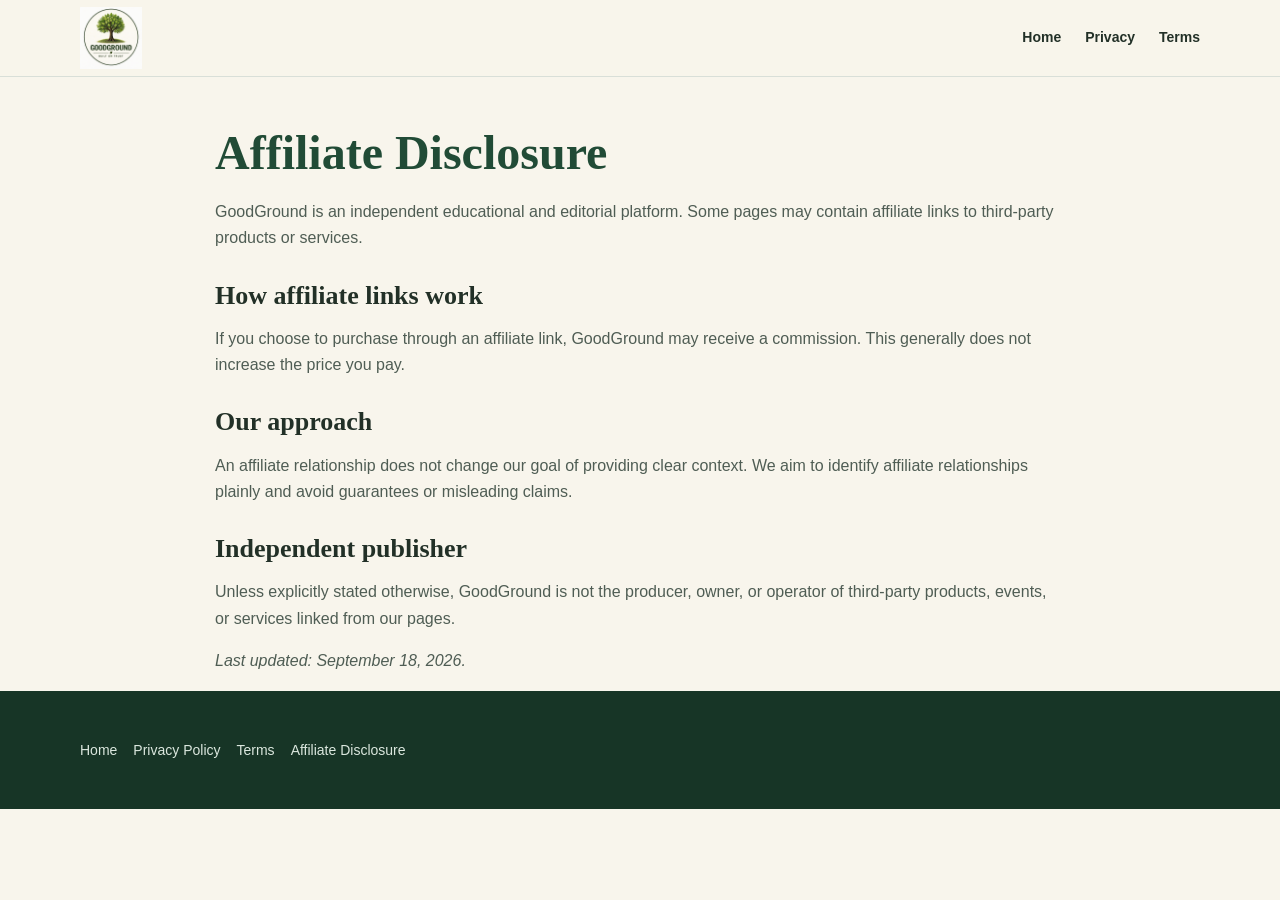
==== affiliate-disclosure.html @ 8fe496cf "Add files via upload" ====
<!doctype html><html lang="en"><head><meta charset="utf-8"><meta name="viewport" content="width=device-width,initial-scale=1"><title>Affiliate Disclosure — GoodGround</title><link rel="stylesheet" href="/styles.css"><link rel="icon" href="/goodground-logo.png"></head><body>
<header><nav class="wrap"><a class="brand" href="/"><img src="/goodground-logo.png" alt="GoodGround logo"></a><div class="links"><a href="/">Home</a><a href="/privacy.html">Privacy</a><a href="/terms.html">Terms</a></div></nav></header>
<main class="wrap legal"><h1>Affiliate Disclosure</h1>
<p>GoodGround is an independent educational and editorial platform. Some pages may contain affiliate links to third-party products or services.</p>
<h2>How affiliate links work</h2><p>If you choose to purchase through an affiliate link, GoodGround may receive a commission. This generally does not increase the price you pay.</p>
<h2>Our approach</h2><p>An affiliate relationship does not change our goal of providing clear context. We aim to identify affiliate relationships plainly and avoid guarantees or misleading claims.</p>
<h2>Independent publisher</h2><p>Unless explicitly stated otherwise, GoodGround is not the producer, owner, or operator of third-party products, events, or services linked from our pages.</p>
<p><em>Last updated: September 18, 2026.</em></p></main>
<footer><div class="wrap"><a href="/">Home</a><a href="/privacy.html">Privacy Policy</a><a href="/terms.html">Terms</a><a href="/affiliate-disclosure.html">Affiliate Disclosure</a></div></footer></body></html>
---- styles.css ----
:root{
  --green:#214b36;--green2:#2f6a4b;--cream:#f8f5ec;--ink:#223027;
  --muted:#66736a;--line:#d9dfd8;--earth:#9b7048;--white:#fff;
}
*{box-sizing:border-box}
html{scroll-behavior:smooth}
body{margin:0;font-family:Arial,Helvetica,sans-serif;color:var(--ink);background:var(--cream);line-height:1.65}
a{color:inherit}.wrap{width:min(1120px,calc(100% - 40px));margin:auto}
header{position:sticky;top:0;z-index:20;background:rgba(248,245,236,.96);border-bottom:1px solid var(--line)}
nav{min-height:76px;display:flex;align-items:center;justify-content:space-between;gap:20px}
.brand{display:flex;align-items:center;text-decoration:none;font-weight:800;letter-spacing:.02em}
.brand img{width:62px;height:62px;object-fit:contain}
.links{display:flex;gap:24px;align-items:center}.links a{text-decoration:none;font-weight:650;font-size:14px}
.hero{min-height:72vh;display:grid;place-items:center;background:linear-gradient(135deg,var(--green),#173526);color:white}
.hero .wrap{padding:90px 0}.kicker{text-transform:uppercase;letter-spacing:.18em;font-size:12px;font-weight:800;opacity:.78}
h1,h2,h3{font-family:Georgia,"Times New Roman",serif;line-height:1.08;margin:0}
h1{font-size:clamp(48px,8vw,84px);max-width:900px}.hero p{font-size:clamp(18px,2vw,23px);max-width:720px;color:#e6eee8}
.btn{display:inline-block;margin-top:22px;padding:13px 20px;border:1px solid #d9e7dc;text-decoration:none;font-weight:800}
section{padding:82px 0}.intro{font-size:22px;max-width:780px}.section-title{font-size:clamp(36px,5vw,54px);margin:10px 0 22px}
.journey{display:grid;grid-template-columns:repeat(4,1fr);gap:1px;background:var(--line);border:1px solid var(--line);margin-top:38px}
.card{background:#fff;padding:30px}.icon{font-size:34px}.card h3{font-size:24px;margin:14px 0 8px}.card p{color:var(--muted);margin:0}
.band{background:#e8eee8}.method{font-size:clamp(30px,5vw,52px);color:var(--green);max-width:950px}
.grid2{display:grid;grid-template-columns:1fr 1fr;gap:70px;align-items:start}
.topics{display:grid;grid-template-columns:1fr 1fr;gap:14px;margin-top:22px}.topic{background:white;border:1px solid var(--line);padding:18px;font-weight:800}
footer{background:#173526;color:#eef5ef;padding:46px 0}.foot{display:flex;justify-content:space-between;gap:30px;align-items:flex-start}
footer a{color:#dbe7de;text-decoration:none;margin-right:16px;font-size:14px}
.legal{max-width:850px}.legal h1{font-size:48px;color:var(--green);margin:50px 0 20px}.legal h2{font-size:26px;margin:30px 0 8px}
.legal p,.legal li{color:#4f5d54}
@media(max-width:760px){.links{display:none}.journey,.grid2,.topics{grid-template-columns:1fr}.hero .wrap{padding:72px 0}.foot{display:block}}
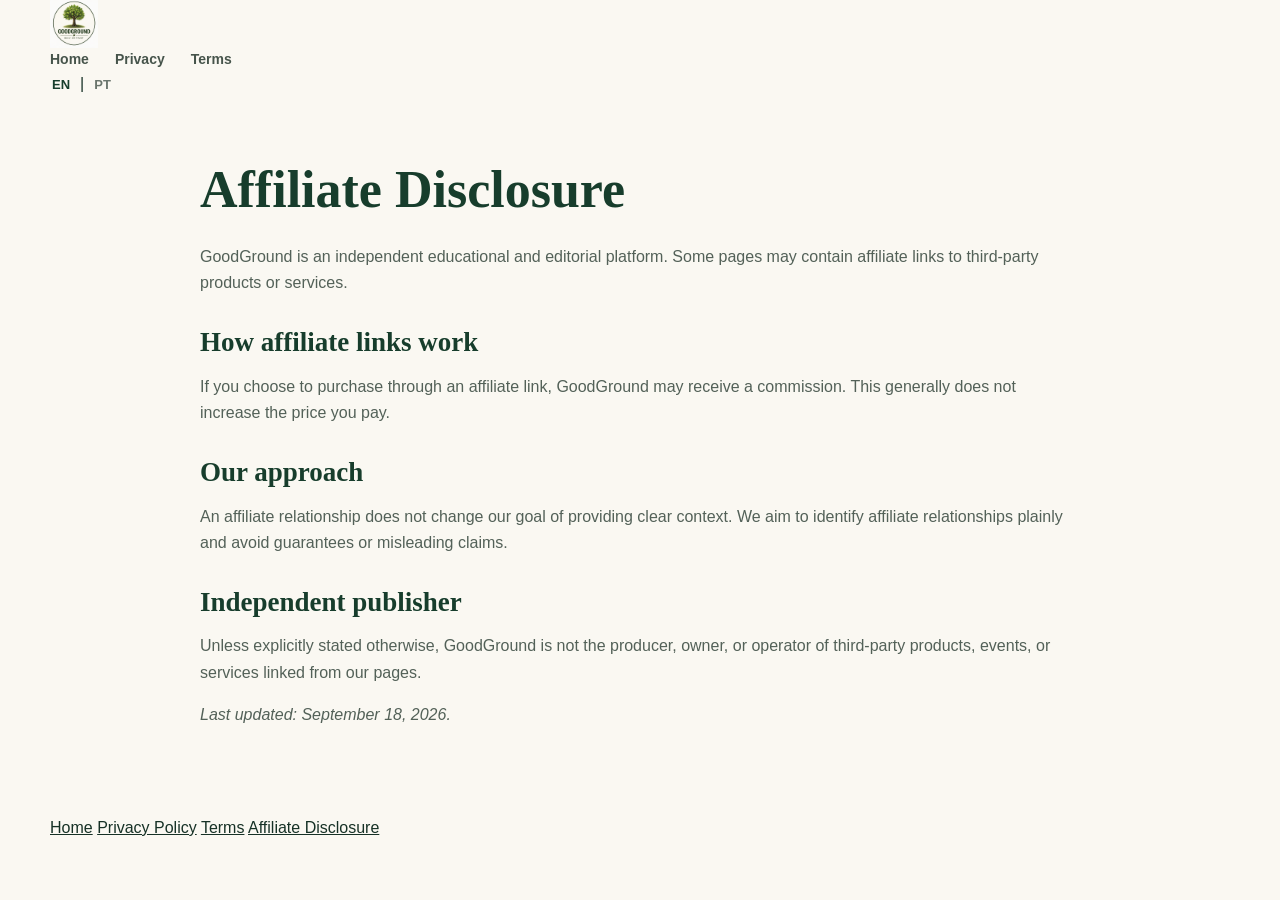
==== commit b75eb57b: "Enhance affiliate disclosure page with language support Added multilingual support with language tog" ====
--- a/affiliate-disclosure.html
+++ b/affiliate-disclosure.html
@@ -1,9 +1,276 @@
-<!doctype html><html lang="en"><head><meta charset="utf-8"><meta name="viewport" content="width=device-width,initial-scale=1"><title>Affiliate Disclosure — GoodGround</title><link rel="stylesheet" href="/styles.css"><link rel="icon" href="/goodground-logo.png"></head><body>
-<header><nav class="wrap"><a class="brand" href="/"><img src="/goodground-logo.png" alt="GoodGround logo"></a><div class="links"><a href="/">Home</a><a href="/privacy.html">Privacy</a><a href="/terms.html">Terms</a></div></nav></header>
-<main class="wrap legal"><h1>Affiliate Disclosure</h1>
-<p>GoodGround is an independent educational and editorial platform. Some pages may contain affiliate links to third-party products or services.</p>
-<h2>How affiliate links work</h2><p>If you choose to purchase through an affiliate link, GoodGround may receive a commission. This generally does not increase the price you pay.</p>
-<h2>Our approach</h2><p>An affiliate relationship does not change our goal of providing clear context. We aim to identify affiliate relationships plainly and avoid guarantees or misleading claims.</p>
-<h2>Independent publisher</h2><p>Unless explicitly stated otherwise, GoodGround is not the producer, owner, or operator of third-party products, events, or services linked from our pages.</p>
-<p><em>Last updated: September 18, 2026.</em></p></main>
-<footer><div class="wrap"><a href="/">Home</a><a href="/privacy.html">Privacy Policy</a><a href="/terms.html">Terms</a><a href="/affiliate-disclosure.html">Affiliate Disclosure</a></div></footer></body></html>+<!doctype html>
+<html lang="en">
+
+<head>
+  <meta charset="utf-8">
+  <meta name="viewport" content="width=device-width, initial-scale=1">
+
+  <title>Affiliate Disclosure — GoodGround</title>
+
+  <meta
+    id="meta-description"
+    name="description"
+    content="Read the GoodGround Affiliate Disclosure and learn how affiliate links and commissions may be used on this website.">
+
+  <link rel="stylesheet" href="/styles.css">
+  <link rel="icon" href="/goodground-logo.png">
+</head>
+
+<body>
+
+<header>
+  <nav class="wrap">
+
+    <a class="brand" href="/">
+      <img src="/goodground-logo.png" alt="GoodGround logo">
+    </a>
+
+    <div class="links">
+
+      <a
+        href="/"
+        data-en="Home"
+        data-pt="Início">
+        Home
+      </a>
+
+      <a
+        href="/privacy.html"
+        data-en="Privacy"
+        data-pt="Privacidade">
+        Privacy
+      </a>
+
+      <a
+        href="/terms.html"
+        data-en="Terms"
+        data-pt="Termos">
+        Terms
+      </a>
+
+    </div>
+
+    <div class="languages">
+
+      <button
+        type="button"
+        id="lang-en"
+        class="language-link active"
+        onclick="setLanguage('en')">
+        EN
+      </button>
+
+      <span>|</span>
+
+      <button
+        type="button"
+        id="lang-pt"
+        class="language-link"
+        onclick="setLanguage('pt')">
+        PT
+      </button>
+
+    </div>
+
+  </nav>
+</header>
+
+
+<main class="wrap legal">
+
+  <h1
+    data-en="Affiliate Disclosure"
+    data-pt="Divulgação de Afiliados">
+    Affiliate Disclosure
+  </h1>
+
+
+  <p
+    data-en="GoodGround is an independent educational and editorial platform. Some pages may contain affiliate links to third-party products or services."
+    data-pt="A GoodGround é uma plataforma independente de conteúdo educacional e editorial. Algumas páginas podem conter links de afiliados para produtos ou serviços de terceiros.">
+    GoodGround is an independent educational and editorial platform. Some pages may contain affiliate links to third-party products or services.
+  </p>
+
+
+  <h2
+    data-en="How affiliate links work"
+    data-pt="Como funcionam os links de afiliados">
+    How affiliate links work
+  </h2>
+
+  <p
+    data-en="If you choose to purchase through an affiliate link, GoodGround may receive a commission. This generally does not increase the price you pay."
+    data-pt="Se você optar por comprar por meio de um link de afiliado, a GoodGround poderá receber uma comissão. Isso geralmente não aumenta o preço que você paga.">
+    If you choose to purchase through an affiliate link, GoodGround may receive a commission. This generally does not increase the price you pay.
+  </p>
+
+
+  <h2
+    data-en="Our approach"
+    data-pt="Nossa abordagem">
+    Our approach
+  </h2>
+
+  <p
+    data-en="An affiliate relationship does not change our goal of providing clear context. We aim to identify affiliate relationships plainly and avoid guarantees or misleading claims."
+    data-pt="Uma relação de afiliado não altera nosso objetivo de fornecer informações claras e contextualizadas. Procuramos identificar as relações de afiliados de forma transparente e evitar garantias ou alegações enganosas.">
+    An affiliate relationship does not change our goal of providing clear context. We aim to identify affiliate relationships plainly and avoid guarantees or misleading claims.
+  </p>
+
+
+  <h2
+    data-en="Independent publisher"
+    data-pt="Publicação independente">
+    Independent publisher
+  </h2>
+
+  <p
+    data-en="Unless explicitly stated otherwise, GoodGround is not the producer, owner, or operator of third-party products, events, or services linked from our pages."
+    data-pt="Salvo quando declarado explicitamente de outra forma, a GoodGround não é produtora, proprietária ou operadora de produtos, eventos ou serviços de terceiros vinculados às nossas páginas.">
+    Unless explicitly stated otherwise, GoodGround is not the producer, owner, or operator of third-party products, events, or services linked from our pages.
+  </p>
+
+
+  <p>
+    <em
+      data-en="Last updated: September 18, 2026."
+      data-pt="Última atualização: 18 de setembro de 2026.">
+      Last updated: September 18, 2026.
+    </em>
+  </p>
+
+</main>
+
+
+<footer>
+
+  <div class="wrap">
+
+    <a
+      href="/"
+      data-en="Home"
+      data-pt="Início">
+      Home
+    </a>
+
+    <a
+      href="/privacy.html"
+      data-en="Privacy Policy"
+      data-pt="Política de Privacidade">
+      Privacy Policy
+    </a>
+
+    <a
+      href="/terms.html"
+      data-en="Terms"
+      data-pt="Termos">
+      Terms
+    </a>
+
+    <a
+      href="/affiliate-disclosure.html"
+      data-en="Affiliate Disclosure"
+      data-pt="Divulgação de Afiliados">
+      Affiliate Disclosure
+    </a>
+
+  </div>
+
+</footer>
+
+
+<script>
+
+function setLanguage(language) {
+
+  const elements =
+    document.querySelectorAll('[data-en][data-pt]');
+
+
+  elements.forEach(function(element) {
+
+    if (language === 'pt') {
+
+      element.textContent =
+        element.getAttribute('data-pt');
+
+    } else {
+
+      element.textContent =
+        element.getAttribute('data-en');
+
+    }
+
+  });
+
+
+  document.documentElement.lang = language;
+
+
+  document
+    .getElementById('lang-en')
+    .classList.toggle(
+      'active',
+      language === 'en'
+    );
+
+
+  document
+    .getElementById('lang-pt')
+    .classList.toggle(
+      'active',
+      language === 'pt'
+    );
+
+
+  if (language === 'pt') {
+
+    document.title =
+      'Divulgação de Afiliados — GoodGround';
+
+    document
+      .getElementById('meta-description')
+      .setAttribute(
+        'content',
+        'Leia a Divulgação de Afiliados da GoodGround e entenda como links de afiliados e comissões podem ser utilizados neste site.'
+      );
+
+  } else {
+
+    document.title =
+      'Affiliate Disclosure — GoodGround';
+
+    document
+      .getElementById('meta-description')
+      .setAttribute(
+        'content',
+        'Read the GoodGround Affiliate Disclosure and learn how affiliate links and commissions may be used on this website.'
+      );
+
+  }
+
+
+  localStorage.setItem(
+    'goodground-language',
+    language
+  );
+
+}
+
+
+document.addEventListener(
+  'DOMContentLoaded',
+  function() {
+
+    const savedLanguage =
+      localStorage.getItem('goodground-language') || 'en';
+
+    setLanguage(savedLanguage);
+
+  }
+);
+
+</script>
+
+</body>
+</html>
--- a/styles.css
+++ b/styles.css
@@ -1,30 +1,852 @@
-
 :root{
-  --green:#214b36;--green2:#2f6a4b;--cream:#f8f5ec;--ink:#223027;
-  --muted:#66736a;--line:#d9dfd8;--earth:#9b7048;--white:#fff;
-}
-*{box-sizing:border-box}
-html{scroll-behavior:smooth}
-body{margin:0;font-family:Arial,Helvetica,sans-serif;color:var(--ink);background:var(--cream);line-height:1.65}
-a{color:inherit}.wrap{width:min(1120px,calc(100% - 40px));margin:auto}
-header{position:sticky;top:0;z-index:20;background:rgba(248,245,236,.96);border-bottom:1px solid var(--line)}
-nav{min-height:76px;display:flex;align-items:center;justify-content:space-between;gap:20px}
-.brand{display:flex;align-items:center;text-decoration:none;font-weight:800;letter-spacing:.02em}
-.brand img{width:62px;height:62px;object-fit:contain}
-.links{display:flex;gap:24px;align-items:center}.links a{text-decoration:none;font-weight:650;font-size:14px}
-.hero{min-height:72vh;display:grid;place-items:center;background:linear-gradient(135deg,var(--green),#173526);color:white}
-.hero .wrap{padding:90px 0}.kicker{text-transform:uppercase;letter-spacing:.18em;font-size:12px;font-weight:800;opacity:.78}
-h1,h2,h3{font-family:Georgia,"Times New Roman",serif;line-height:1.08;margin:0}
-h1{font-size:clamp(48px,8vw,84px);max-width:900px}.hero p{font-size:clamp(18px,2vw,23px);max-width:720px;color:#e6eee8}
-.btn{display:inline-block;margin-top:22px;padding:13px 20px;border:1px solid #d9e7dc;text-decoration:none;font-weight:800}
-section{padding:82px 0}.intro{font-size:22px;max-width:780px}.section-title{font-size:clamp(36px,5vw,54px);margin:10px 0 22px}
-.journey{display:grid;grid-template-columns:repeat(4,1fr);gap:1px;background:var(--line);border:1px solid var(--line);margin-top:38px}
-.card{background:#fff;padding:30px}.icon{font-size:34px}.card h3{font-size:24px;margin:14px 0 8px}.card p{color:var(--muted);margin:0}
-.band{background:#e8eee8}.method{font-size:clamp(30px,5vw,52px);color:var(--green);max-width:950px}
-.grid2{display:grid;grid-template-columns:1fr 1fr;gap:70px;align-items:start}
-.topics{display:grid;grid-template-columns:1fr 1fr;gap:14px;margin-top:22px}.topic{background:white;border:1px solid var(--line);padding:18px;font-weight:800}
-footer{background:#173526;color:#eef5ef;padding:46px 0}.foot{display:flex;justify-content:space-between;gap:30px;align-items:flex-start}
-footer a{color:#dbe7de;text-decoration:none;margin-right:16px;font-size:14px}
-.legal{max-width:850px}.legal h1{font-size:48px;color:var(--green);margin:50px 0 20px}.legal h2{font-size:26px;margin:30px 0 8px}
-.legal p,.legal li{color:#4f5d54}
-@media(max-width:760px){.links{display:none}.journey,.grid2,.topics{grid-template-columns:1fr}.hero .wrap{padding:72px 0}.foot{display:block}}
+  --green:#173d2c;
+  --green2:#20553c;
+  --green3:#2d6b4b;
+  --cream:#faf8f2;
+  --cream2:#f4f1e8;
+  --white:#ffffff;
+  --ink:#163126;
+  --text:#4f5e55;
+  --muted:#748079;
+  --line:#deddd5;
+  --shadow:0 18px 45px rgba(24,55,39,.08);
+}
+
+*{
+  box-sizing:border-box;
+}
+
+html{
+  scroll-behavior:smooth;
+}
+
+body{
+  margin:0;
+  font-family:Arial,Helvetica,sans-serif;
+  color:var(--ink);
+  background:var(--cream);
+  line-height:1.65;
+}
+
+img{
+  max-width:100%;
+  display:block;
+}
+
+a{
+  color:inherit;
+}
+
+button,
+input,
+textarea{
+  font:inherit;
+}
+
+.wrap{
+  width:min(1180px,calc(100% - 48px));
+  margin:auto;
+}
+
+
+/* HEADER */
+
+.site-header{
+  position:sticky;
+  top:0;
+  z-index:100;
+  background:rgba(250,248,242,.97);
+  backdrop-filter:blur(12px);
+  border-bottom:1px solid rgba(23,61,44,.09);
+}
+
+.nav{
+  min-height:92px;
+  display:flex;
+  align-items:center;
+  gap:28px;
+}
+
+.brand{
+  display:flex;
+  align-items:center;
+  gap:12px;
+  text-decoration:none;
+}
+
+.brand img{
+  width:48px;
+  height:48px;
+  object-fit:contain;
+}
+
+.brand-text{
+  display:flex;
+  flex-direction:column;
+  line-height:1.1;
+}
+
+.brand-text strong{
+  font-family:Georgia,"Times New Roman",serif;
+  font-size:22px;
+  letter-spacing:.08em;
+  color:var(--green);
+}
+
+.brand-text span{
+  margin-top:6px;
+  font-size:9px;
+  font-weight:700;
+  letter-spacing:.28em;
+  color:#6b756e;
+}
+
+.links{
+  display:flex;
+  align-items:center;
+  gap:26px;
+  margin-left:auto;
+}
+
+.links a{
+  text-decoration:none;
+  font-size:14px;
+  font-weight:600;
+  color:#46544b;
+}
+
+.links a:hover{
+  color:var(--green3);
+}
+
+.languages{
+  display:flex;
+  align-items:center;
+  gap:8px;
+}
+
+.language-link{
+  appearance:none;
+  border:0;
+  background:transparent;
+  padding:2px;
+  cursor:pointer;
+  color:#6a756d;
+  font-weight:700;
+  font-size:13px;
+}
+
+.language-link.active{
+  color:var(--green);
+}
+
+.language-link:hover{
+  color:var(--green3);
+}
+
+
+/* HERO */
+
+.hero{
+  position:relative;
+  min-height:665px;
+  display:flex;
+  align-items:center;
+  overflow:hidden;
+  background:
+    radial-gradient(circle at 73% 43%,rgba(72,110,84,.16),transparent 27%),
+    linear-gradient(110deg,#fcfaf4 0%,#f8f5ed 48%,#efede5 100%);
+}
+
+.hero::after{
+  content:"";
+  position:absolute;
+  right:-7%;
+  bottom:-42%;
+  width:750px;
+  height:750px;
+  border-radius:50%;
+  background:radial-gradient(
+    circle,
+    rgba(34,78,54,.14) 0%,
+    rgba(34,78,54,.07) 35%,
+    transparent 68%
+  );
+}
+
+.hero-overlay{
+  position:absolute;
+  inset:0;
+  pointer-events:none;
+}
+
+.hero-content{
+  position:relative;
+  z-index:2;
+  padding:100px 0;
+}
+
+.kicker,
+.eyebrow{
+  display:inline-block;
+  text-transform:uppercase;
+  letter-spacing:.23em;
+  font-size:11px;
+  font-weight:800;
+  color:var(--green3);
+}
+
+.kicker{
+  padding:9px 16px;
+  border:1px solid #ccd6cf;
+  border-radius:999px;
+  background:rgba(255,255,255,.58);
+  margin-bottom:28px;
+}
+
+h1,
+h2,
+h3{
+  font-family:Georgia,"Times New Roman",serif;
+  line-height:1.08;
+  margin:0;
+}
+
+.hero h1{
+  max-width:820px;
+  font-size:clamp(58px,7vw,92px);
+  font-weight:600;
+  letter-spacing:-.035em;
+  color:var(--green);
+}
+
+.hero-text{
+  max-width:710px;
+  margin:28px 0 0;
+  font-size:19px;
+  line-height:1.75;
+  color:var(--text);
+}
+
+.hero-actions{
+  display:flex;
+  gap:16px;
+  flex-wrap:wrap;
+  margin-top:34px;
+}
+
+
+/* BUTTONS */
+
+.btn{
+  display:inline-flex;
+  align-items:center;
+  justify-content:center;
+  min-height:50px;
+  padding:12px 26px;
+  border-radius:999px;
+  border:0;
+  text-decoration:none;
+  font-weight:700;
+  font-size:14px;
+  cursor:pointer;
+  transition:.2s ease;
+}
+
+.btn-primary{
+  background:var(--green2);
+  color:white;
+}
+
+.btn-primary:hover{
+  background:var(--green);
+  transform:translateY(-1px);
+}
+
+.btn-secondary{
+  background:rgba(255,255,255,.7);
+  border:1px solid #cfd7d1;
+  color:var(--green);
+}
+
+.btn-secondary:hover{
+  background:#fff;
+}
+
+
+/* GENERAL */
+
+.section{
+  padding:100px 0;
+}
+
+.section-title{
+  margin-top:13px;
+  font-size:clamp(40px,5vw,64px);
+  color:var(--green);
+  letter-spacing:-.025em;
+}
+
+.section-intro{
+  max-width:760px;
+  margin:22px 0 0;
+  font-size:19px;
+  color:var(--text);
+}
+
+.content-grid{
+  display:grid;
+  grid-template-columns:1fr 1fr;
+  gap:90px;
+  align-items:start;
+  margin-top:28px;
+}
+
+.content-grid h2{
+  font-size:clamp(42px,5vw,64px);
+  color:var(--green);
+  letter-spacing:-.025em;
+}
+
+.content-grid p{
+  margin-top:0;
+  margin-bottom:20px;
+  font-size:18px;
+  color:var(--text);
+}
+
+.soft-background{
+  background:var(--cream2);
+}
+
+
+/* CARDS */
+
+.cards{
+  display:grid;
+  grid-template-columns:repeat(3,1fr);
+  gap:24px;
+  margin-top:48px;
+}
+
+.card{
+  min-height:275px;
+  padding:32px;
+  background:#fff;
+  border:1px solid #e0e3dd;
+  border-radius:18px;
+  transition:.2s ease;
+}
+
+.card:hover{
+  transform:translateY(-4px);
+  box-shadow:var(--shadow);
+}
+
+.card-icon{
+  width:46px;
+  height:46px;
+  display:flex;
+  align-items:center;
+  justify-content:center;
+  border-radius:50%;
+  background:#edf2ed;
+  color:var(--green);
+  font-size:12px;
+  font-weight:800;
+}
+
+.card h3{
+  margin:25px 0 13px;
+  font-size:27px;
+  color:var(--green);
+}
+
+.card p{
+  margin:0;
+  color:var(--text);
+}
+
+.text-link{
+  display:inline-block;
+  margin-top:12px;
+  color:var(--green3);
+  text-decoration:none;
+  font-weight:700;
+}
+
+.text-link:hover{
+  text-decoration:underline;
+}
+
+
+/* DARK SECTION */
+
+.dark-section{
+  background:var(--green);
+  color:#fff;
+}
+
+.light{
+  color:#fff;
+}
+
+.light-muted{
+  color:#d8e1da;
+}
+
+
+/* GET IN TOUCH */
+
+.contact-cta{
+  background:var(--cream);
+  padding:105px 0;
+  text-align:center;
+}
+
+.contact-cta-inner{
+  max-width:820px;
+}
+
+.contact-tree{
+  font-size:35px;
+  margin-bottom:24px;
+}
+
+.contact-cta h2{
+  max-width:760px;
+  margin:0 auto;
+  color:var(--green);
+  font-size:clamp(34px,4.4vw,52px);
+  letter-spacing:-.02em;
+}
+
+.contact-cta p{
+  margin:20px 0 28px;
+  color:var(--text);
+  font-size:17px;
+}
+
+
+/* CONTACT */
+
+#contact{
+  scroll-margin-top:110px;
+}
+
+.contact-section{
+  background:var(--cream);
+  border-top:1px solid #ebe7dc;
+}
+
+.contact-layout{
+  display:grid;
+  grid-template-columns:.9fr 1.1fr;
+  gap:65px;
+  align-items:start;
+}
+
+.contact-info{
+  padding-top:8px;
+}
+
+.contact-info h2{
+  margin:12px 0 20px;
+  max-width:460px;
+  color:var(--green);
+  font-size:clamp(46px,5vw,67px);
+  letter-spacing:-.025em;
+}
+
+.contact-info > p{
+  max-width:500px;
+  margin:0 0 34px;
+  color:var(--text);
+  font-size:17px;
+}
+
+.contact-method{
+  margin-top:28px;
+  padding:25px 26px;
+  border:1px solid #dddcd4;
+  border-radius:18px;
+  background:#fff;
+}
+
+.contact-method-label{
+  display:block;
+  margin-bottom:8px;
+  color:#758179;
+  font-size:11px;
+  font-weight:800;
+  letter-spacing:.22em;
+}
+
+.contact-method-link{
+  display:inline-block;
+  color:var(--green);
+  font-family:Georgia,"Times New Roman",serif;
+  font-size:22px;
+  font-weight:700;
+  text-decoration:none;
+}
+
+.contact-method-link:hover{
+  text-decoration:underline;
+}
+
+.contact-social-text{
+  margin-top:18px;
+  color:var(--muted);
+  font-size:14px;
+}
+
+
+/* FORM */
+
+.contact-form-card{
+  position:relative;
+  padding:40px;
+  background:#fff;
+  border:1px solid #dddcd4;
+  border-radius:24px;
+  box-shadow:0 5px 20px rgba(20,50,35,.025);
+}
+
+.form-row{
+  display:grid;
+  grid-template-columns:1fr 1fr;
+  gap:20px;
+}
+
+.form-group{
+  display:flex;
+  flex-direction:column;
+  gap:8px;
+  margin-bottom:20px;
+}
+
+.form-group label{
+  color:var(--ink);
+  font-size:14px;
+  font-weight:700;
+}
+
+.form-group input,
+.form-group textarea{
+  width:100%;
+  border:1px solid #dddcd4;
+  border-radius:14px;
+  background:#fff;
+  color:var(--ink);
+  outline:none;
+  font-size:15px;
+}
+
+.form-group input{
+  height:50px;
+  padding:0 16px;
+}
+
+.form-group textarea{
+  min-height:155px;
+  padding:15px 16px;
+  resize:vertical;
+}
+
+.form-group input:focus,
+.form-group textarea:focus{
+  border-color:#7b9b88;
+  box-shadow:0 0 0 3px rgba(33,79,56,.08);
+}
+
+.form-submit{
+  min-width:190px;
+  margin-top:3px;
+}
+
+.form-privacy{
+  margin:16px 0 0;
+  color:var(--muted);
+  font-size:12px;
+}
+
+.form-privacy a{
+  color:var(--green);
+  font-weight:700;
+}
+
+
+/* FOOTER */
+
+.footer{
+  background:var(--cream2);
+  color:var(--text);
+  border-top:1px solid #e3e0d7;
+  padding:58px 0 28px;
+}
+
+.footer-main{
+  display:grid;
+  grid-template-columns:1.5fr .8fr .9fr .9fr;
+  gap:60px;
+}
+
+.footer-column{
+  display:flex;
+  flex-direction:column;
+  align-items:flex-start;
+}
+
+.footer-column h4{
+  margin:0 0 20px;
+  color:#617069;
+  font-size:11px;
+  letter-spacing:.23em;
+}
+
+.footer-column > a{
+  margin-bottom:11px;
+  color:#637169;
+  text-decoration:none;
+  font-size:14px;
+}
+
+.footer-column > a:hover{
+  color:var(--green);
+}
+
+.footer-about p{
+  max-width:315px;
+  margin:22px 0 12px;
+  font-size:14px;
+  line-height:1.7;
+}
+
+.footer-brand{
+  display:flex;
+  align-items:center;
+  gap:12px;
+}
+
+.footer-brand img{
+  width:48px;
+  height:48px;
+  object-fit:contain;
+}
+
+.footer-brand div{
+  display:flex;
+  flex-direction:column;
+}
+
+.footer-brand strong{
+  color:var(--green);
+  font-family:Georgia,"Times New Roman",serif;
+  font-size:20px;
+  letter-spacing:.08em;
+}
+
+.footer-brand span{
+  margin-top:5px;
+  color:#77837b;
+  font-size:9px;
+  letter-spacing:.25em;
+}
+
+.social-icons{
+  display:flex;
+  gap:12px;
+  margin-bottom:15px;
+}
+
+.social-icon{
+  width:42px;
+  height:42px;
+  display:flex;
+  align-items:center;
+  justify-content:center;
+  border-radius:50%;
+  border:1px solid #dddcd4;
+  background:#fff;
+  color:#617069;
+  text-decoration:none;
+}
+
+.social-icon:hover{
+  color:var(--green);
+  border-color:#aebcb2;
+}
+
+.footer-connect p{
+  max-width:210px;
+  margin:0;
+  color:#78837c;
+  font-size:13px;
+}
+
+.footer-bottom{
+  margin-top:48px;
+  padding-top:24px;
+  border-top:1px solid #dedbd2;
+  color:#77827b;
+  font-size:12px;
+}
+
+.footer-bottom p{
+  margin:0 0 10px;
+}
+
+
+/* LEGAL PAGES */
+
+.legal{
+  max-width:880px;
+  padding-bottom:70px;
+}
+
+.legal h1{
+  margin:65px 0 25px;
+  font-size:52px;
+  color:var(--green);
+}
+
+.legal h2{
+  margin:32px 0 10px;
+  font-size:27px;
+  color:var(--green);
+}
+
+.legal p,
+.legal li{
+  color:#536158;
+}
+
+
+/* TABLET */
+
+@media(max-width:1000px){
+
+  .links{
+    gap:15px;
+  }
+
+  .links a{
+    font-size:12px;
+  }
+
+  .content-grid{
+    gap:50px;
+  }
+
+  .cards{
+    grid-template-columns:1fr 1fr;
+  }
+
+  .contact-layout{
+    gap:35px;
+  }
+
+  .footer-main{
+    grid-template-columns:1fr 1fr;
+  }
+
+}
+
+
+/* MOBILE */
+
+@media(max-width:760px){
+
+  .wrap{
+    width:min(100% - 30px,1180px);
+  }
+
+  .site-header{
+    position:relative;
+  }
+
+  .nav{
+    min-height:auto;
+    padding:17px 0;
+    flex-wrap:wrap;
+  }
+
+  .brand img{
+    width:42px;
+    height:42px;
+  }
+
+  .brand-text strong{
+    font-size:18px;
+  }
+
+  .languages{
+    margin-left:auto;
+  }
+
+  .links{
+    width:100%;
+    order:3;
+    overflow-x:auto;
+    justify-content:flex-start;
+    padding:12px 0 3px;
+  }
+
+  .links a{
+    white-space:nowrap;
+    font-size:13px;
+  }
+
+  .hero{
+    min-height:610px;
+  }
+
+  .hero-content{
+    padding:75px 0;
+  }
+
+  .hero h1{
+    font-size:clamp(48px,14vw,67px);
+  }
+
+  .hero-text{
+    font-size:17px;
+  }
+
+  .section{
+    padding:72px 0;
+  }
+
+  .content-grid,
+  .contact-layout{
+    grid-template-columns:1fr;
+  }
+
+  .cards{
+    grid-template-columns:1fr;
+  }
+
+  .contact-cta{
+    padding:80px 0;
+  }
+
+  .contact-info h2{
+    font-size:48px;
+  }
+
+  .contact-form-card{
+    padding:26px 20px;
+  }
+
+  .form-row{
+    grid-template-columns:1fr;
+    gap:0;
+  }
+
+  .footer-main{
+    grid-template-columns:1fr;
+    gap:38px;
+  }
+
+}
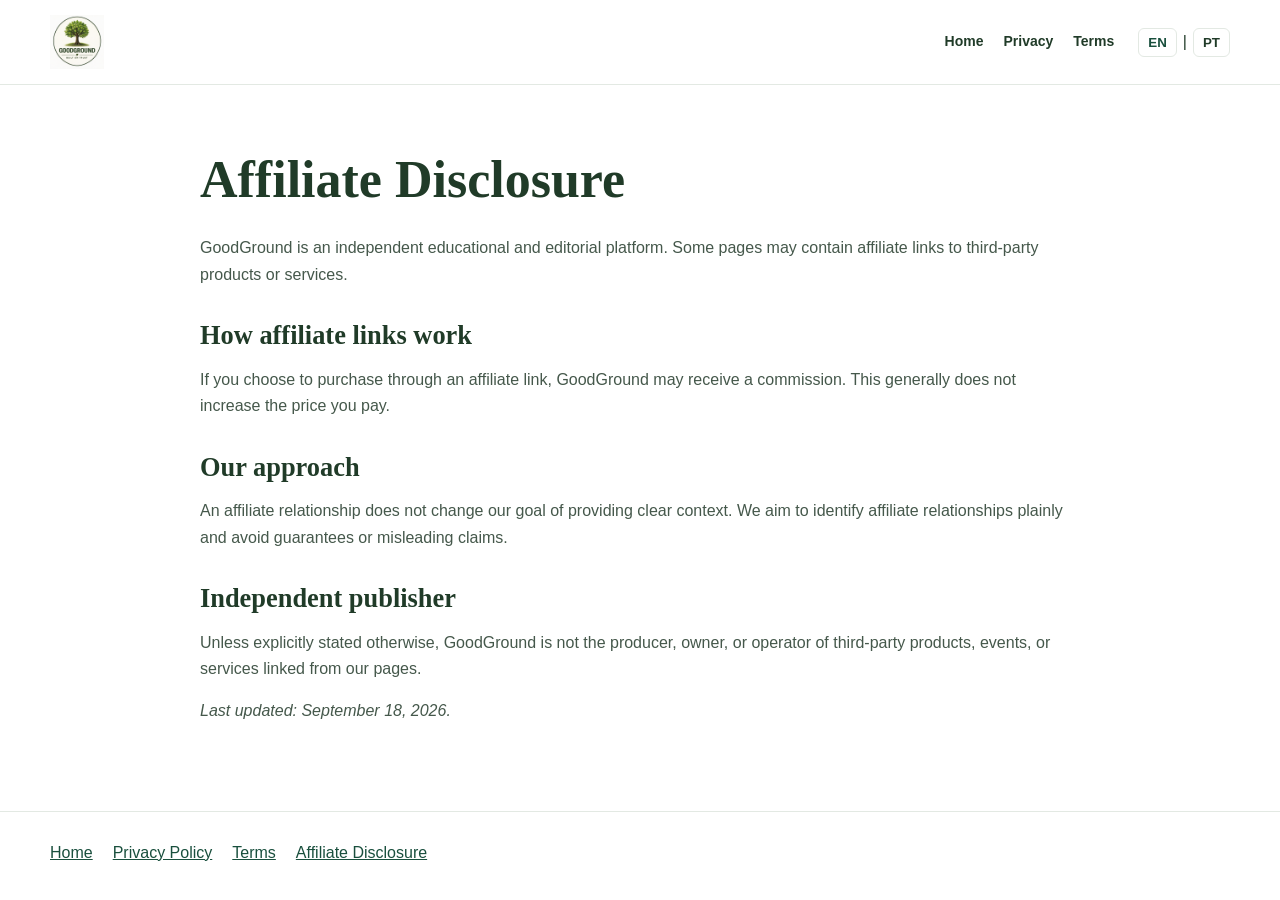
==== commit a9eba159: "Align canonical URLs, sitemap and internal links with deployed redirects" ====
--- a/affiliate-disclosure.html
+++ b/affiliate-disclosure.html
@@ -4,6 +4,7 @@
 <head>
   <meta charset="utf-8">
   <meta name="viewport" content="width=device-width, initial-scale=1">
+  <link rel="canonical" href="https://goodground.site/affiliate-disclosure">
 
   <title>Affiliate Disclosure — GoodGround</title>
 
@@ -35,14 +36,14 @@
       </a>
 
       <a
-        href="/privacy.html"
+        href="/privacy"
         data-en="Privacy"
         data-pt="Privacidade">
         Privacy
       </a>
 
       <a
-        href="/terms.html"
+        href="/terms"
         data-en="Terms"
         data-pt="Termos">
         Terms
@@ -154,21 +155,21 @@
     </a>
 
     <a
-      href="/privacy.html"
+      href="/privacy"
       data-en="Privacy Policy"
       data-pt="Política de Privacidade">
       Privacy Policy
     </a>
 
     <a
-      href="/terms.html"
+      href="/terms"
       data-en="Terms"
       data-pt="Termos">
       Terms
     </a>
 
     <a
-      href="/affiliate-disclosure.html"
+      href="/affiliate-disclosure"
       data-en="Affiliate Disclosure"
       data-pt="Divulgação de Afiliados">
       Affiliate Disclosure
--- a/styles.css
+++ b/styles.css
@@ -1,852 +1,218 @@
-:root{
-  --green:#173d2c;
-  --green2:#20553c;
-  --green3:#2d6b4b;
-  --cream:#faf8f2;
-  --cream2:#f4f1e8;
-  --white:#ffffff;
-  --ink:#163126;
-  --text:#4f5e55;
-  --muted:#748079;
-  --line:#deddd5;
-  --shadow:0 18px 45px rgba(24,55,39,.08);
-}
-
-*{
-  box-sizing:border-box;
-}
-
-html{
-  scroll-behavior:smooth;
-}
-
-body{
-  margin:0;
-  font-family:Arial,Helvetica,sans-serif;
-  color:var(--ink);
-  background:var(--cream);
-  line-height:1.65;
-}
-
-img{
-  max-width:100%;
-  display:block;
-}
-
-a{
-  color:inherit;
-}
-
-button,
-input,
-textarea{
-  font:inherit;
-}
-
-.wrap{
-  width:min(1180px,calc(100% - 48px));
-  margin:auto;
-}
-
-
-/* HEADER */
-
-.site-header{
-  position:sticky;
-  top:0;
-  z-index:100;
-  background:rgba(250,248,242,.97);
-  backdrop-filter:blur(12px);
-  border-bottom:1px solid rgba(23,61,44,.09);
-}
-
-.nav{
-  min-height:92px;
-  display:flex;
-  align-items:center;
-  gap:28px;
-}
-
-.brand{
-  display:flex;
-  align-items:center;
-  gap:12px;
-  text-decoration:none;
-}
-
-.brand img{
-  width:48px;
-  height:48px;
-  object-fit:contain;
-}
-
-.brand-text{
-  display:flex;
-  flex-direction:column;
-  line-height:1.1;
-}
-
-.brand-text strong{
-  font-family:Georgia,"Times New Roman",serif;
-  font-size:22px;
-  letter-spacing:.08em;
-  color:var(--green);
-}
-
-.brand-text span{
-  margin-top:6px;
-  font-size:9px;
-  font-weight:700;
-  letter-spacing:.28em;
-  color:#6b756e;
-}
-
-.links{
-  display:flex;
-  align-items:center;
-  gap:26px;
-  margin-left:auto;
-}
-
-.links a{
-  text-decoration:none;
-  font-size:14px;
-  font-weight:600;
-  color:#46544b;
-}
-
-.links a:hover{
-  color:var(--green3);
-}
-
-.languages{
-  display:flex;
-  align-items:center;
-  gap:8px;
-}
-
-.language-link{
-  appearance:none;
-  border:0;
-  background:transparent;
-  padding:2px;
-  cursor:pointer;
-  color:#6a756d;
-  font-weight:700;
-  font-size:13px;
-}
-
-.language-link.active{
-  color:var(--green);
-}
-
-.language-link:hover{
-  color:var(--green3);
-}
-
-
-/* HERO */
-
-.hero{
-  position:relative;
-  min-height:665px;
-  display:flex;
-  align-items:center;
-  overflow:hidden;
-  background:
-    radial-gradient(circle at 73% 43%,rgba(72,110,84,.16),transparent 27%),
-    linear-gradient(110deg,#fcfaf4 0%,#f8f5ed 48%,#efede5 100%);
-}
-
-.hero::after{
-  content:"";
-  position:absolute;
-  right:-7%;
-  bottom:-42%;
-  width:750px;
-  height:750px;
-  border-radius:50%;
-  background:radial-gradient(
-    circle,
-    rgba(34,78,54,.14) 0%,
-    rgba(34,78,54,.07) 35%,
-    transparent 68%
-  );
-}
-
-.hero-overlay{
-  position:absolute;
-  inset:0;
-  pointer-events:none;
-}
-
-.hero-content{
-  position:relative;
-  z-index:2;
-  padding:100px 0;
-}
-
-.kicker,
-.eyebrow{
-  display:inline-block;
-  text-transform:uppercase;
-  letter-spacing:.23em;
-  font-size:11px;
-  font-weight:800;
-  color:var(--green3);
-}
-
-.kicker{
-  padding:9px 16px;
-  border:1px solid #ccd6cf;
-  border-radius:999px;
-  background:rgba(255,255,255,.58);
-  margin-bottom:28px;
-}
-
-h1,
-h2,
-h3{
-  font-family:Georgia,"Times New Roman",serif;
-  line-height:1.08;
-  margin:0;
-}
-
-.hero h1{
-  max-width:820px;
-  font-size:clamp(58px,7vw,92px);
-  font-weight:600;
-  letter-spacing:-.035em;
-  color:var(--green);
-}
-
-.hero-text{
-  max-width:710px;
-  margin:28px 0 0;
-  font-size:19px;
-  line-height:1.75;
-  color:var(--text);
-}
-
-.hero-actions{
-  display:flex;
-  gap:16px;
-  flex-wrap:wrap;
-  margin-top:34px;
-}
-
-
-/* BUTTONS */
-
-.btn{
-  display:inline-flex;
-  align-items:center;
-  justify-content:center;
-  min-height:50px;
-  padding:12px 26px;
-  border-radius:999px;
-  border:0;
-  text-decoration:none;
-  font-weight:700;
-  font-size:14px;
-  cursor:pointer;
-  transition:.2s ease;
-}
-
-.btn-primary{
-  background:var(--green2);
-  color:white;
-}
-
-.btn-primary:hover{
-  background:var(--green);
-  transform:translateY(-1px);
-}
-
-.btn-secondary{
-  background:rgba(255,255,255,.7);
-  border:1px solid #cfd7d1;
-  color:var(--green);
-}
-
-.btn-secondary:hover{
-  background:#fff;
-}
-
-
-/* GENERAL */
-
-.section{
-  padding:100px 0;
-}
-
-.section-title{
-  margin-top:13px;
-  font-size:clamp(40px,5vw,64px);
-  color:var(--green);
-  letter-spacing:-.025em;
-}
-
-.section-intro{
-  max-width:760px;
-  margin:22px 0 0;
-  font-size:19px;
-  color:var(--text);
-}
-
-.content-grid{
-  display:grid;
-  grid-template-columns:1fr 1fr;
-  gap:90px;
-  align-items:start;
-  margin-top:28px;
-}
-
-.content-grid h2{
-  font-size:clamp(42px,5vw,64px);
-  color:var(--green);
-  letter-spacing:-.025em;
-}
-
-.content-grid p{
-  margin-top:0;
-  margin-bottom:20px;
-  font-size:18px;
-  color:var(--text);
-}
-
-.soft-background{
-  background:var(--cream2);
-}
-
-
-/* CARDS */
-
-.cards{
-  display:grid;
-  grid-template-columns:repeat(3,1fr);
-  gap:24px;
-  margin-top:48px;
-}
-
-.card{
-  min-height:275px;
-  padding:32px;
-  background:#fff;
-  border:1px solid #e0e3dd;
-  border-radius:18px;
-  transition:.2s ease;
-}
-
-.card:hover{
-  transform:translateY(-4px);
-  box-shadow:var(--shadow);
-}
-
-.card-icon{
-  width:46px;
-  height:46px;
-  display:flex;
-  align-items:center;
-  justify-content:center;
-  border-radius:50%;
-  background:#edf2ed;
-  color:var(--green);
-  font-size:12px;
-  font-weight:800;
-}
-
-.card h3{
-  margin:25px 0 13px;
-  font-size:27px;
-  color:var(--green);
-}
-
-.card p{
-  margin:0;
-  color:var(--text);
-}
-
-.text-link{
-  display:inline-block;
-  margin-top:12px;
-  color:var(--green3);
-  text-decoration:none;
-  font-weight:700;
-}
-
-.text-link:hover{
-  text-decoration:underline;
-}
-
-
-/* DARK SECTION */
-
-.dark-section{
-  background:var(--green);
-  color:#fff;
-}
-
-.light{
-  color:#fff;
-}
-
-.light-muted{
-  color:#d8e1da;
-}
-
-
-/* GET IN TOUCH */
-
-.contact-cta{
-  background:var(--cream);
-  padding:105px 0;
-  text-align:center;
-}
-
-.contact-cta-inner{
-  max-width:820px;
-}
-
-.contact-tree{
-  font-size:35px;
-  margin-bottom:24px;
-}
-
-.contact-cta h2{
-  max-width:760px;
-  margin:0 auto;
-  color:var(--green);
-  font-size:clamp(34px,4.4vw,52px);
-  letter-spacing:-.02em;
-}
-
-.contact-cta p{
-  margin:20px 0 28px;
-  color:var(--text);
-  font-size:17px;
-}
-
-
-/* CONTACT */
-
-#contact{
-  scroll-margin-top:110px;
-}
-
-.contact-section{
-  background:var(--cream);
-  border-top:1px solid #ebe7dc;
-}
-
-.contact-layout{
-  display:grid;
-  grid-template-columns:.9fr 1.1fr;
-  gap:65px;
-  align-items:start;
-}
-
-.contact-info{
-  padding-top:8px;
-}
-
-.contact-info h2{
-  margin:12px 0 20px;
-  max-width:460px;
-  color:var(--green);
-  font-size:clamp(46px,5vw,67px);
-  letter-spacing:-.025em;
-}
-
-.contact-info > p{
-  max-width:500px;
-  margin:0 0 34px;
-  color:var(--text);
-  font-size:17px;
-}
-
-.contact-method{
-  margin-top:28px;
-  padding:25px 26px;
-  border:1px solid #dddcd4;
-  border-radius:18px;
-  background:#fff;
-}
-
-.contact-method-label{
-  display:block;
-  margin-bottom:8px;
-  color:#758179;
-  font-size:11px;
-  font-weight:800;
-  letter-spacing:.22em;
-}
-
-.contact-method-link{
-  display:inline-block;
-  color:var(--green);
-  font-family:Georgia,"Times New Roman",serif;
-  font-size:22px;
-  font-weight:700;
-  text-decoration:none;
-}
-
-.contact-method-link:hover{
-  text-decoration:underline;
-}
-
-.contact-social-text{
-  margin-top:18px;
-  color:var(--muted);
-  font-size:14px;
-}
-
-
-/* FORM */
-
-.contact-form-card{
-  position:relative;
-  padding:40px;
-  background:#fff;
-  border:1px solid #dddcd4;
-  border-radius:24px;
-  box-shadow:0 5px 20px rgba(20,50,35,.025);
-}
-
-.form-row{
-  display:grid;
-  grid-template-columns:1fr 1fr;
-  gap:20px;
-}
-
-.form-group{
-  display:flex;
-  flex-direction:column;
-  gap:8px;
-  margin-bottom:20px;
-}
-
-.form-group label{
-  color:var(--ink);
-  font-size:14px;
-  font-weight:700;
-}
-
-.form-group input,
-.form-group textarea{
-  width:100%;
-  border:1px solid #dddcd4;
-  border-radius:14px;
-  background:#fff;
-  color:var(--ink);
-  outline:none;
-  font-size:15px;
-}
-
-.form-group input{
-  height:50px;
-  padding:0 16px;
-}
-
-.form-group textarea{
-  min-height:155px;
-  padding:15px 16px;
-  resize:vertical;
-}
-
-.form-group input:focus,
-.form-group textarea:focus{
-  border-color:#7b9b88;
-  box-shadow:0 0 0 3px rgba(33,79,56,.08);
-}
-
-.form-submit{
-  min-width:190px;
-  margin-top:3px;
-}
-
-.form-privacy{
-  margin:16px 0 0;
-  color:var(--muted);
-  font-size:12px;
-}
-
-.form-privacy a{
-  color:var(--green);
-  font-weight:700;
-}
-
-
-/* FOOTER */
-
-.footer{
-  background:var(--cream2);
-  color:var(--text);
-  border-top:1px solid #e3e0d7;
-  padding:58px 0 28px;
-}
-
-.footer-main{
-  display:grid;
-  grid-template-columns:1.5fr .8fr .9fr .9fr;
-  gap:60px;
-}
-
-.footer-column{
-  display:flex;
-  flex-direction:column;
-  align-items:flex-start;
-}
-
-.footer-column h4{
-  margin:0 0 20px;
-  color:#617069;
-  font-size:11px;
-  letter-spacing:.23em;
-}
-
-.footer-column > a{
-  margin-bottom:11px;
-  color:#637169;
-  text-decoration:none;
-  font-size:14px;
-}
-
-.footer-column > a:hover{
-  color:var(--green);
-}
-
-.footer-about p{
-  max-width:315px;
-  margin:22px 0 12px;
-  font-size:14px;
-  line-height:1.7;
-}
-
-.footer-brand{
-  display:flex;
-  align-items:center;
-  gap:12px;
-}
-
-.footer-brand img{
-  width:48px;
-  height:48px;
-  object-fit:contain;
-}
-
-.footer-brand div{
-  display:flex;
-  flex-direction:column;
-}
-
-.footer-brand strong{
-  color:var(--green);
-  font-family:Georgia,"Times New Roman",serif;
-  font-size:20px;
-  letter-spacing:.08em;
-}
-
-.footer-brand span{
-  margin-top:5px;
-  color:#77837b;
-  font-size:9px;
-  letter-spacing:.25em;
-}
-
-.social-icons{
-  display:flex;
-  gap:12px;
-  margin-bottom:15px;
-}
-
-.social-icon{
-  width:42px;
-  height:42px;
-  display:flex;
-  align-items:center;
-  justify-content:center;
-  border-radius:50%;
-  border:1px solid #dddcd4;
-  background:#fff;
-  color:#617069;
-  text-decoration:none;
-}
-
-.social-icon:hover{
-  color:var(--green);
-  border-color:#aebcb2;
-}
-
-.footer-connect p{
-  max-width:210px;
-  margin:0;
-  color:#78837c;
-  font-size:13px;
-}
-
-.footer-bottom{
-  margin-top:48px;
-  padding-top:24px;
-  border-top:1px solid #dedbd2;
-  color:#77827b;
-  font-size:12px;
-}
-
-.footer-bottom p{
-  margin:0 0 10px;
-}
-
-
-/* LEGAL PAGES */
-
-.legal{
-  max-width:880px;
-  padding-bottom:70px;
-}
-
-.legal h1{
-  margin:65px 0 25px;
-  font-size:52px;
-  color:var(--green);
-}
-
-.legal h2{
-  margin:32px 0 10px;
-  font-size:27px;
-  color:var(--green);
-}
-
-.legal p,
-.legal li{
-  color:#536158;
-}
-
-
-/* TABLET */
-
-@media(max-width:1000px){
-
-  .links{
-    gap:15px;
-  }
-
-  .links a{
-    font-size:12px;
-  }
-
-  .content-grid{
-    gap:50px;
-  }
-
-  .cards{
-    grid-template-columns:1fr 1fr;
-  }
-
-  .contact-layout{
-    gap:35px;
-  }
-
-  .footer-main{
-    grid-template-columns:1fr 1fr;
-  }
-
-}
-
-
-/* MOBILE */
-
-@media(max-width:760px){
-
-  .wrap{
-    width:min(100% - 30px,1180px);
-  }
-
-  .site-header{
-    position:relative;
-  }
-
-  .nav{
-    min-height:auto;
-    padding:17px 0;
-    flex-wrap:wrap;
-  }
-
-  .brand img{
-    width:42px;
-    height:42px;
-  }
-
-  .brand-text strong{
-    font-size:18px;
-  }
-
-  .languages{
-    margin-left:auto;
-  }
-
-  .links{
-    width:100%;
-    order:3;
-    overflow-x:auto;
-    justify-content:flex-start;
-    padding:12px 0 3px;
-  }
-
-  .links a{
-    white-space:nowrap;
-    font-size:13px;
-  }
-
-  .hero{
-    min-height:610px;
-  }
-
-  .hero-content{
-    padding:75px 0;
-  }
-
-  .hero h1{
-    font-size:clamp(48px,14vw,67px);
-  }
-
-  .hero-text{
-    font-size:17px;
-  }
-
-  .section{
-    padding:72px 0;
-  }
-
-  .content-grid,
-  .contact-layout{
-    grid-template-columns:1fr;
-  }
-
-  .cards{
-    grid-template-columns:1fr;
-  }
-
-  .contact-cta{
-    padding:80px 0;
-  }
-
-  .contact-info h2{
-    font-size:48px;
-  }
-
-  .contact-form-card{
-    padding:26px 20px;
-  }
-
-  .form-row{
-    grid-template-columns:1fr;
-    gap:0;
-  }
-
-  .footer-main{
-    grid-template-columns:1fr;
-    gap:38px;
-  }
-
-}
+/* GoodGround — styles.css
+   Correção da estrutura de cabeçalho e dos estilos responsivos.
+   Mantém as regras responsivas existentes no repositório. */
+
+:root {
+  --gg-green: #194f3d;
+  --gg-dark: #203b28;
+  --gg-cream: #fafaf7;
+  --gg-border: #e3e9e3;
+}
+
+*, *::before, *::after { box-sizing: border-box; }
+
+html { scroll-behavior: smooth; }
+
+body { margin: 0; }
+
+img { max-width: 100%; }
+
+.wrap {
+  width: min(100% - 48px, 1180px);
+  margin-inline: auto;
+}
+
+
+/* Base visual compartilhada pelas páginas internas */
+body {
+  font-family: Arial, Helvetica, sans-serif;
+  color: #203b28;
+  background: #fff;
+  line-height: 1.65;
+}
+h1, h2, h3 {
+  font-family: Georgia, "Times New Roman", serif;
+  line-height: 1.16;
+  color: #203b28;
+}
+a { color: #194f3d; }
+.brand-text span {
+  margin-top: 5px;
+  font-size: 10px;
+  font-weight: 700;
+  letter-spacing: .16em;
+  color: #64736a;
+}
+.language-link {
+  appearance: none;
+  border: 0;
+  background: transparent;
+  color: #64736a;
+  font-weight: 700;
+  cursor: pointer;
+}
+.language-link.active { color: #194f3d; }
+.article-body, .legal { overflow-wrap: anywhere; }
+.article-body h2 { font-size: clamp(1.55rem, 3vw, 2rem); }
+.article-body h3 { font-size: clamp(1.2rem, 2vw, 1.45rem); }
+.article-body p, .article-body li { color: #33473b; }
+.article-body a { text-decoration-thickness: 1px; text-underline-offset: 3px; }
+.legal { max-width: 880px; padding-bottom: 70px; }
+.legal h1 { margin: 65px 0 25px; font-size: clamp(2rem, 5vw, 3.25rem); }
+.legal h2 { margin: 32px 0 10px; font-size: 1.65rem; }
+.legal p, .legal li { color: #45584b; }
+header:not(.site-header) {
+  background: #fff;
+  border-bottom: 1px solid #e3e9e3;
+}
+header:not(.site-header) > nav.wrap {
+  display: flex;
+  align-items: center;
+  gap: 24px;
+  min-height: 84px;
+}
+header:not(.site-header) > nav.wrap > .links { margin-left: auto; }
+footer:not(.footer) {
+  padding: 28px 0;
+  border-top: 1px solid #e3e9e3;
+}
+footer:not(.footer) > .wrap {
+  display: flex;
+  gap: 20px;
+  flex-wrap: wrap;
+}
+@media(max-width:760px) {
+  header:not(.site-header) > nav.wrap {
+    flex-wrap: wrap;
+    padding: 14px 0;
+  }
+  header:not(.site-header) > nav.wrap > .links {
+    width: 100%;
+    order: 3;
+    margin-left: 0;
+  }
+}
+
+/* CABEÇALHO — evita o logotipo sem limite de tamanho */
+.site-header {
+  position: relative;
+  z-index: 10;
+  background: #fff;
+  border-bottom: 1px solid var(--gg-border);
+}
+
+.nav {
+  display: flex;
+  align-items: center;
+  gap: 24px;
+  min-height: 84px;
+}
+
+.brand {
+  display: inline-flex;
+  align-items: center;
+  flex: 0 0 auto;
+  gap: 11px;
+  min-width: 0;
+  color: var(--gg-dark);
+  text-decoration: none;
+}
+
+.brand img {
+  display: block;
+  flex: 0 0 auto;
+  width: 54px;
+  height: 54px;
+  object-fit: contain;
+}
+
+.brand-text { display: flex; flex-direction: column; min-width: 0; }
+.brand-text strong { font-size: 20px; line-height: 1.15; }
+.brand-text small { font-size: 11px; letter-spacing: .09em; }
+
+.links {
+  display: flex;
+  align-items: center;
+  justify-content: flex-end;
+  gap: 20px;
+  flex-wrap: wrap;
+  margin-left: auto;
+}
+
+.links a {
+  color: var(--gg-dark);
+  text-decoration: none;
+  font-size: 14px;
+  font-weight: 600;
+  line-height: 1.4;
+}
+
+.links a:hover, .links a:focus-visible {
+  color: var(--gg-green);
+  text-decoration: underline;
+}
+
+.languages {
+  display: flex;
+  align-items: center;
+  gap: 6px;
+  flex: 0 0 auto;
+}
+
+.languages button {
+  cursor: pointer;
+  border: 1px solid var(--gg-border);
+  border-radius: 6px;
+  padding: 6px 9px;
+  background: #fff;
+  color: var(--gg-dark);
+}
+
+.languages button:hover,
+.languages button:focus-visible {
+  border-color: var(--gg-green);
+}
+
+/* TABLET — preserva as regras originais */
+@media (min-width: 761px) and (max-width: 1024px) {
+  .content-grid { gap: 50px; }
+  .cards { grid-template-columns: 1fr 1fr; }
+  .contact-layout { gap: 35px; }
+  .footer-main { grid-template-columns: 1fr 1fr; }
+}
+
+/* MOBILE — preserva as regras originais */
+@media (max-width: 760px) {
+  .wrap { width: min(100% - 30px, 1180px); }
+  .site-header { position: relative; }
+  .nav {
+    min-height: auto;
+    padding: 17px 0;
+    flex-wrap: wrap;
+  }
+  .brand img { width: 42px; height: 42px; }
+  .brand-text strong { font-size: 18px; }
+  .languages { margin-left: auto; }
+  .links {
+    width: 100%;
+    order: 3;
+    overflow-x: auto;
+    justify-content: flex-start;
+    flex-wrap: nowrap;
+    margin-left: 0;
+    padding: 12px 0 3px;
+  }
+  .links a { white-space: nowrap; font-size: 13px; }
+  .hero { min-height: 610px; }
+  .hero-content { padding: 75px 0; }
+  .hero h1 { font-size: clamp(38px, 11vw, 54px); }
+  .hero-text { font-size: 17px; }
+  .section { padding: 72px 0; }
+  .content-grid, .contact-layout { grid-template-columns: 1fr; }
+  .cards { grid-template-columns: 1fr; }
+  .contact-cta { padding: 80px 0; }
+  .contact-info h2 { font-size: 48px; }
+  .contact-form-card { padding: 26px 20px; }
+  .form-row { grid-template-columns: 1fr; gap: 0; }
+  .footer-main { grid-template-columns: 1fr; gap: 38px; }
+}
